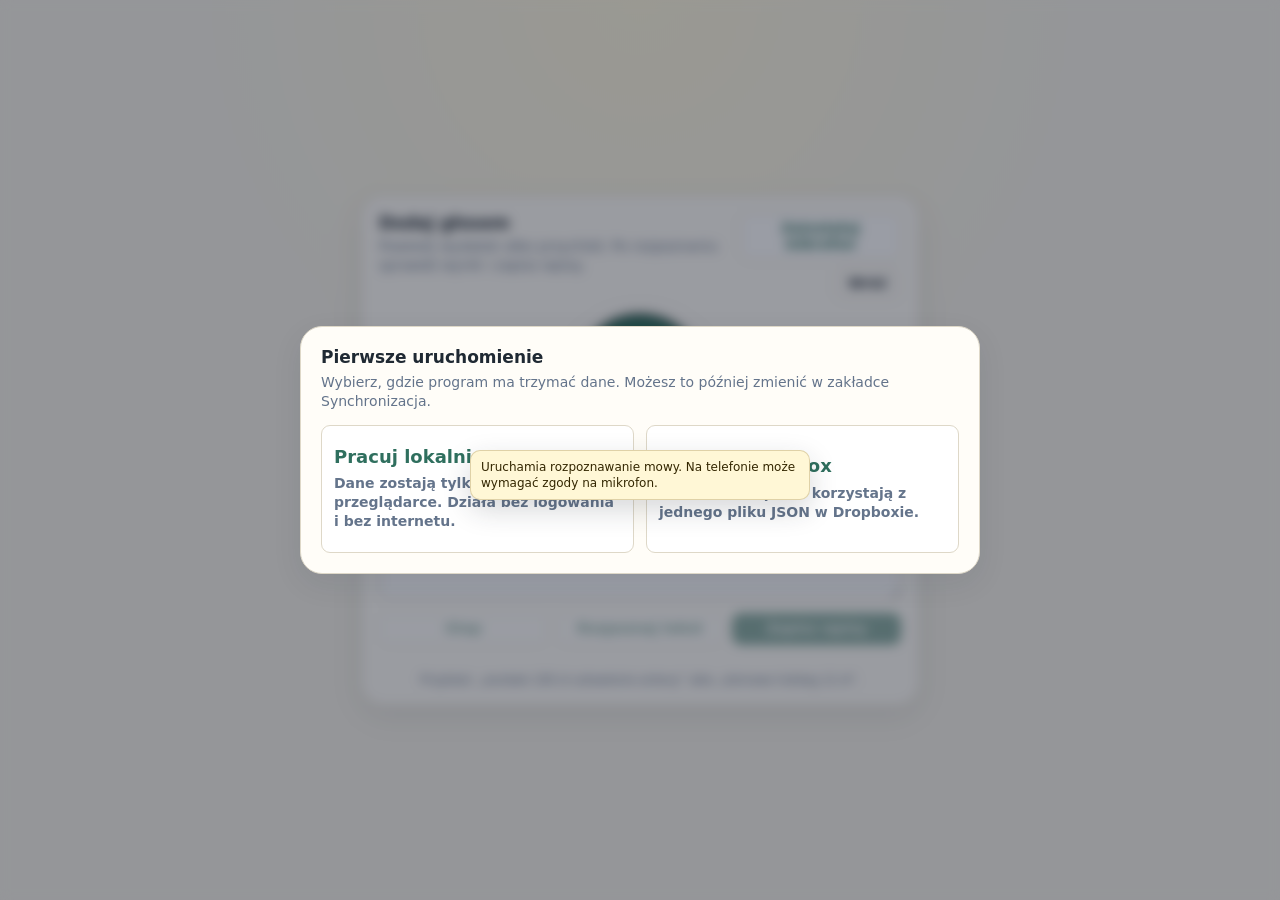
==== voice/index.html @ b32328c7 "Portfel PRO v1.1 151 - finalny test" ====
<!doctype html>
<html lang="pl">
<head>
  <meta charset="utf-8">
  <meta name="viewport" content="width=device-width, initial-scale=1, viewport-fit=cover">
  <meta name="theme-color" content="#0e7490">
  <meta name="description" content="Portfel PRO — szybkie dodawanie wpisu głosem.">
  <meta http-equiv="refresh" content="0; url=../index.html?action=voice&v=151">
  <link rel="manifest" href="../manifest-voice.webmanifest?v=151">
  <link rel="icon" href="../icons/mic-192.png?v=151">
  <link rel="apple-touch-icon" href="../icons/mic-192.png?v=151">
  <title>Portfel PRO — Dodaj głosem</title>
  <script>
    const target = new URL('../index.html', window.location.href);
    target.searchParams.set('action', 'voice');
    target.searchParams.set('v', '151');
    if (new URLSearchParams(window.location.search).get('install') === 'voice') {
      target.searchParams.set('install', 'voice');
    }
    window.location.replace(target.toString());
  </script>
</head>
<body>
  <p>Otwieram mikrofon Portfel PRO…</p>
  <p><a href="../index.html?action=voice&v=151">Kliknij tutaj, jeżeli strona nie otworzyła się automatycznie.</a></p>
</body>
</html>
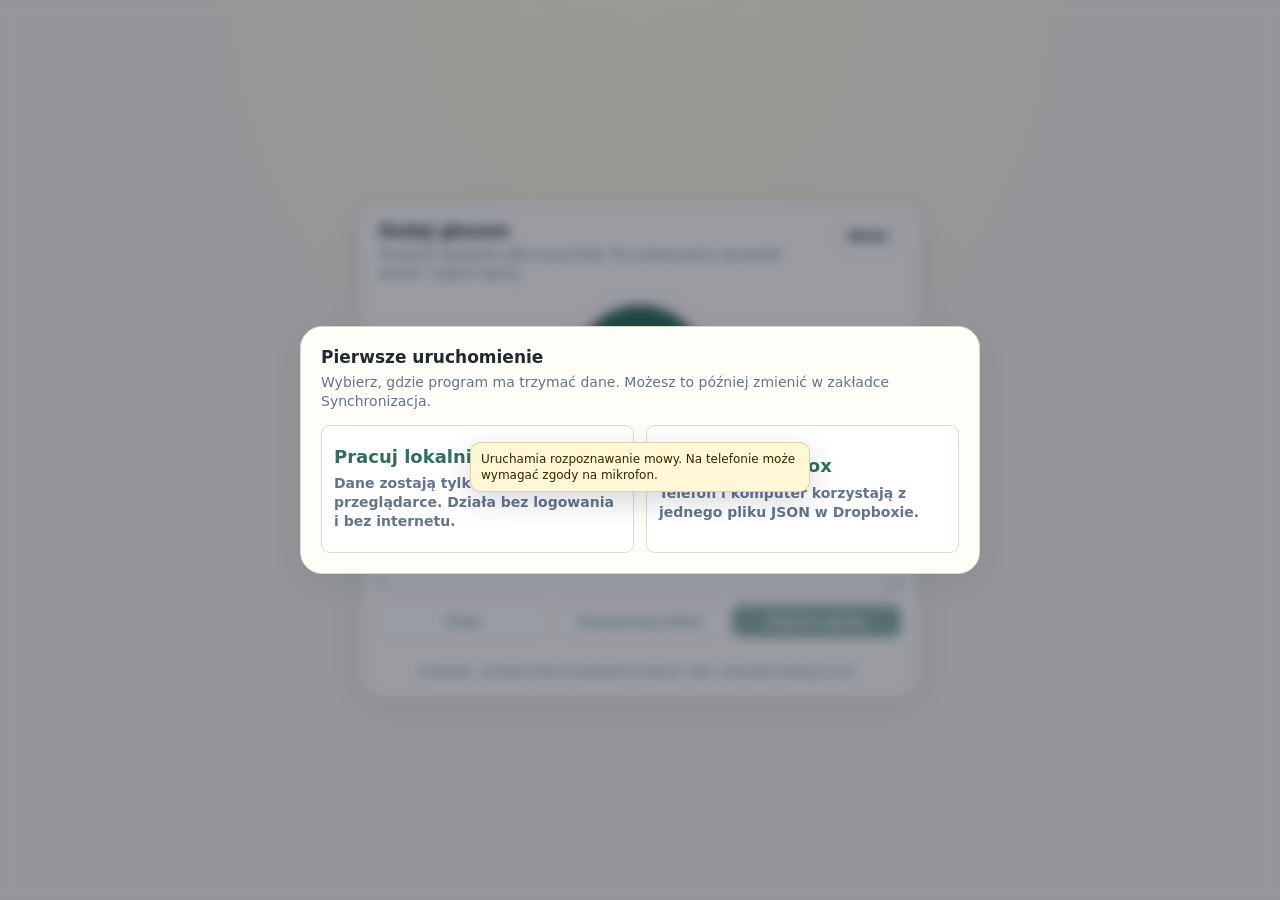
==== commit 052fcb8d: "Portfel PRO v1.1 153 - cicha synchronizacja Dropbox" ====
--- a/voice/index.html
+++ b/voice/index.html
@@ -5,15 +5,15 @@
   <meta name="viewport" content="width=device-width, initial-scale=1, viewport-fit=cover">
   <meta name="theme-color" content="#0e7490">
   <meta name="description" content="Portfel PRO — szybkie dodawanie wpisu głosem.">
-  <meta http-equiv="refresh" content="0; url=../index.html?action=voice&v=151">
-  <link rel="manifest" href="../manifest-voice.webmanifest?v=151">
-  <link rel="icon" href="../icons/mic-192.png?v=151">
-  <link rel="apple-touch-icon" href="../icons/mic-192.png?v=151">
+  <meta http-equiv="refresh" content="0; url=../index.html?action=voice&v=153">
+  <link rel="manifest" href="../manifest-voice.webmanifest?v=153">
+  <link rel="icon" href="../icons/mic-192.png?v=153">
+  <link rel="apple-touch-icon" href="../icons/mic-192.png?v=153">
   <title>Portfel PRO — Dodaj głosem</title>
   <script>
     const target = new URL('../index.html', window.location.href);
     target.searchParams.set('action', 'voice');
-    target.searchParams.set('v', '151');
+    target.searchParams.set('v', '153');
     if (new URLSearchParams(window.location.search).get('install') === 'voice') {
       target.searchParams.set('install', 'voice');
     }
@@ -22,6 +22,6 @@
 </head>
 <body>
   <p>Otwieram mikrofon Portfel PRO…</p>
-  <p><a href="../index.html?action=voice&v=151">Kliknij tutaj, jeżeli strona nie otworzyła się automatycznie.</a></p>
+  <p><a href="../index.html?action=voice&v=153">Kliknij tutaj, jeżeli strona nie otworzyła się automatycznie.</a></p>
 </body>
 </html>
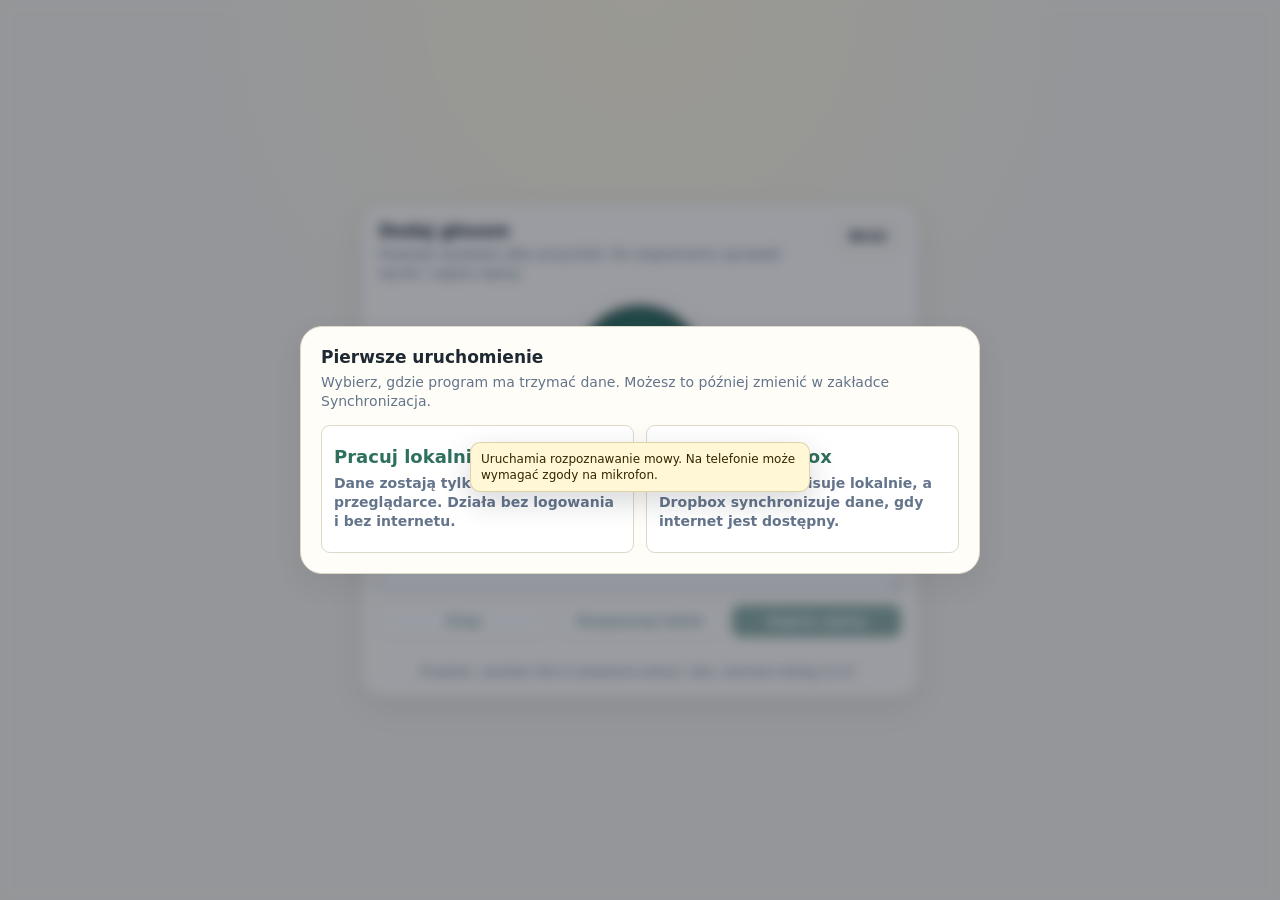
==== commit e3a2c084: "Portfel PRO v1.1 154 - tryb offline-first" ====
--- a/voice/index.html
+++ b/voice/index.html
@@ -5,15 +5,15 @@
   <meta name="viewport" content="width=device-width, initial-scale=1, viewport-fit=cover">
   <meta name="theme-color" content="#0e7490">
   <meta name="description" content="Portfel PRO — szybkie dodawanie wpisu głosem.">
-  <meta http-equiv="refresh" content="0; url=../index.html?action=voice&v=153">
-  <link rel="manifest" href="../manifest-voice.webmanifest?v=153">
-  <link rel="icon" href="../icons/mic-192.png?v=153">
-  <link rel="apple-touch-icon" href="../icons/mic-192.png?v=153">
+  <meta http-equiv="refresh" content="0; url=../index.html?action=voice&v=154">
+  <link rel="manifest" href="../manifest-voice.webmanifest?v=154">
+  <link rel="icon" href="../icons/mic-192.png?v=154">
+  <link rel="apple-touch-icon" href="../icons/mic-192.png?v=154">
   <title>Portfel PRO — Dodaj głosem</title>
   <script>
     const target = new URL('../index.html', window.location.href);
     target.searchParams.set('action', 'voice');
-    target.searchParams.set('v', '153');
+    target.searchParams.set('v', '154');
     if (new URLSearchParams(window.location.search).get('install') === 'voice') {
       target.searchParams.set('install', 'voice');
     }
@@ -22,6 +22,6 @@
 </head>
 <body>
   <p>Otwieram mikrofon Portfel PRO…</p>
-  <p><a href="../index.html?action=voice&v=153">Kliknij tutaj, jeżeli strona nie otworzyła się automatycznie.</a></p>
+  <p><a href="../index.html?action=voice&v=154">Kliknij tutaj, jeżeli strona nie otworzyła się automatycznie.</a></p>
 </body>
 </html>
